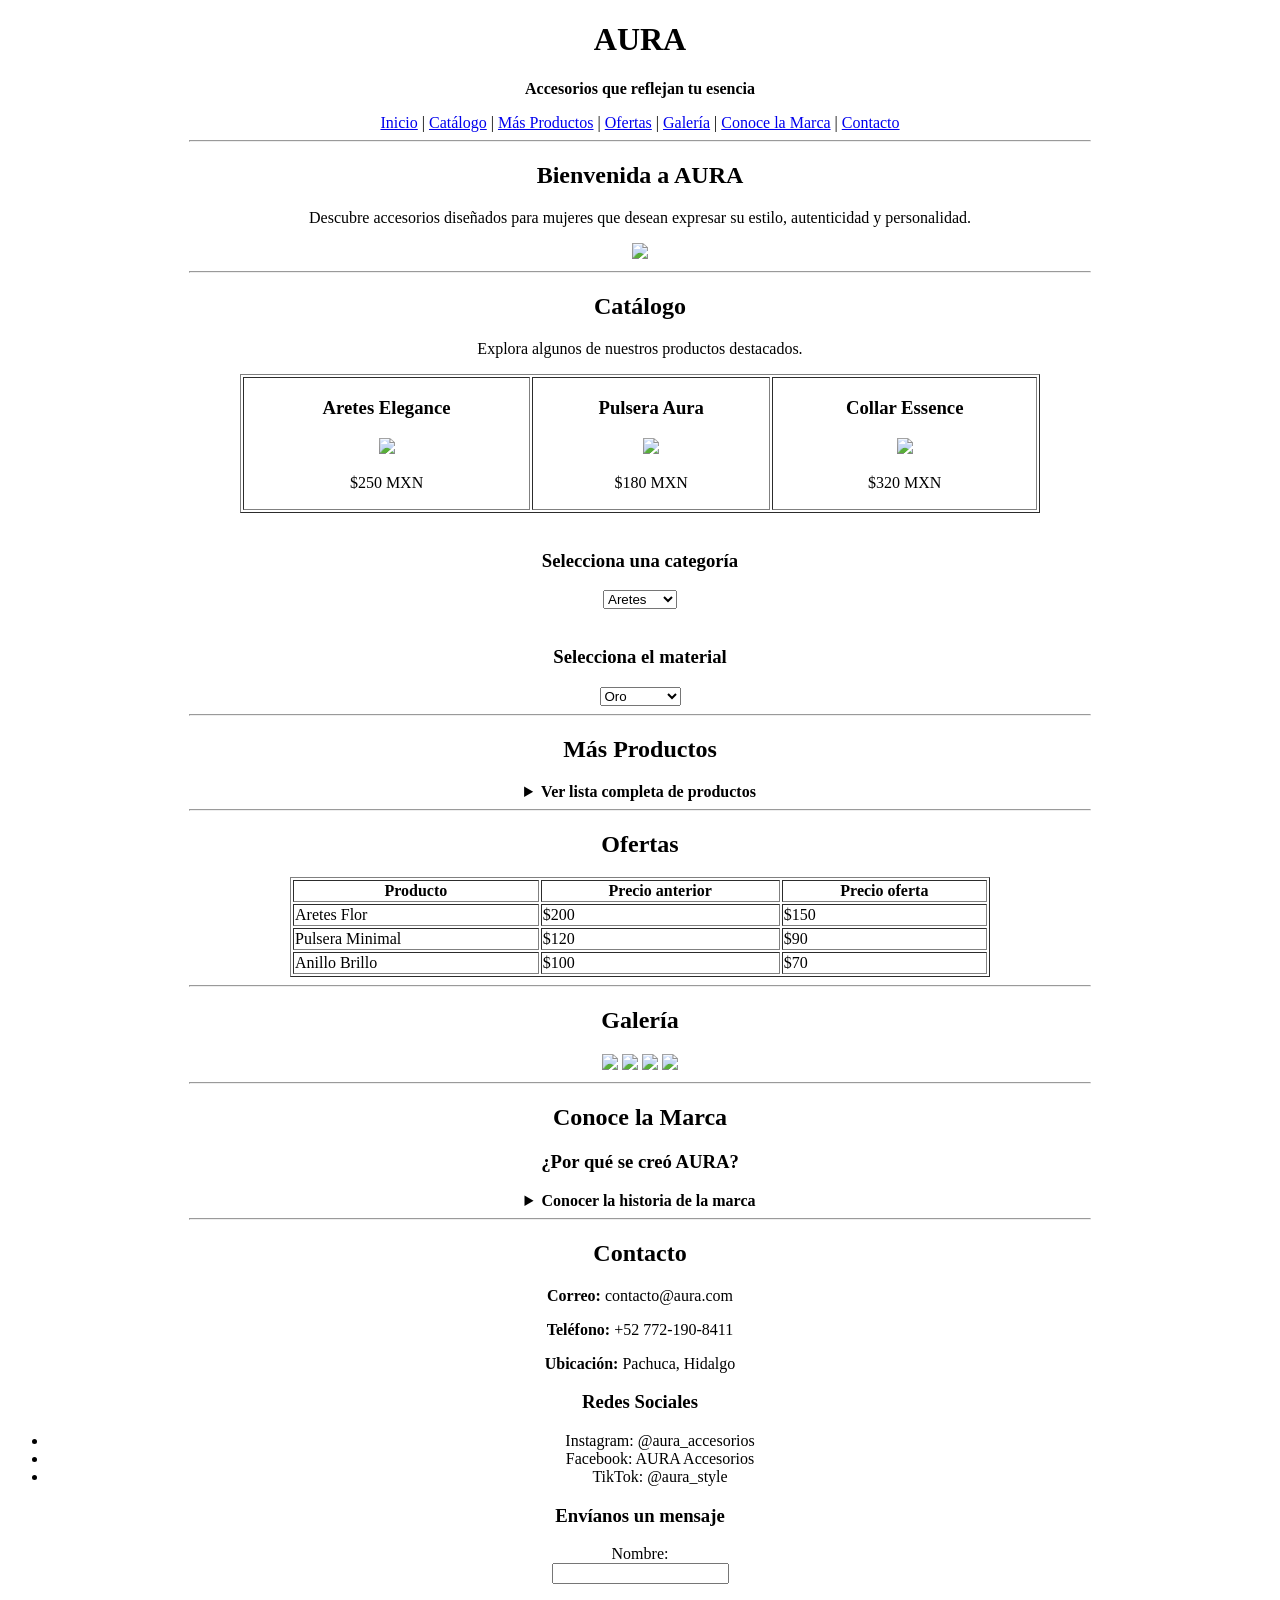
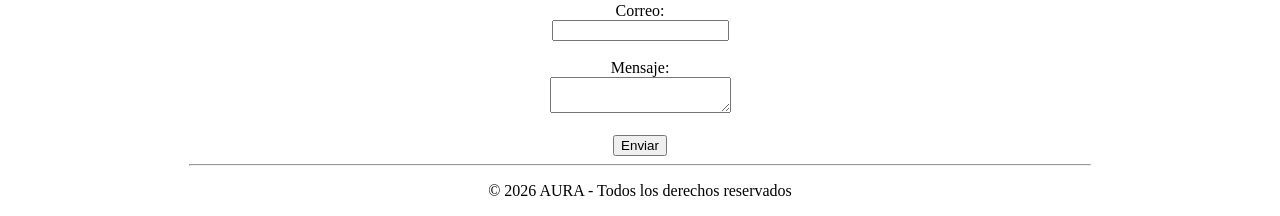
==== 2_2MaquetaciondeProyecto/Aura.html @ e4cea428 "Add files via upload" ====
<!DOCTYPE html>
<html lang="es">

<head>
<meta charset="UTF-8">
<title>AURA - Accesorios</title>
</head>

<body>

<center>

<header>

<h1>AURA</h1>
<p><b>Accesorios que reflejan tu esencia</b></p>

<nav>

<a href="#inicio">Inicio</a> |
<a href="#catalogo">Catálogo</a> |
<a href="#productos">Más Productos</a> |
<a href="#ofertas">Ofertas</a> |
<a href="#galeria">Galería</a> |
<a href="#marca">Conoce la Marca</a> |
<a href="#contacto">Contacto</a>

</nav>

</header>

<hr width="900">

<section id="inicio">

<h2>Bienvenida a AURA</h2>

<p>
Descubre accesorios diseñados para mujeres que desean expresar
su estilo, autenticidad y personalidad.
</p>

<img src="aun sin imagen" width="500">

</section>

<hr width="900">

<section id="catalogo">

<h2>Catálogo</h2>

<p>Explora algunos de nuestros productos destacados.</p>

<table border="1" width="800">

<tr>

<td align="center">
<h3>Aretes Elegance</h3>
<img src="aun sin imagen" width="150">
<p>$250 MXN</p>
</td>

<td align="center">
<h3>Pulsera Aura</h3>
<img src="aun sin imagen" width="150">
<p>$180 MXN</p>
</td>

<td align="center">
<h3>Collar Essence</h3>
<img src="aun sin imagen" width="150">
<p>$320 MXN</p>
</td>

</tr>

</table>

<br>

<h3>Selecciona una categoría</h3>

<form>

<select>
<option>Aretes</option>
<option>Collares</option>
<option>Pulseras</option>
<option>Anillos</option>
</select>

</form>

<br>

<h3>Selecciona el material</h3>

<form>

<select>
<option>Oro</option>
<option>Plata</option>
<option>Laminado</option>
<option>Plástico</option>
</select>

</form>

</section>

<hr width="900">
<section id="productos">

<h2>Más Productos</h2>

<details>

<summary><b>Ver lista completa de productos</b></summary>

<br>

<table border="1" width="800">

<tr>
<th>Producto</th>
<th>Categoría</th>
<th>Material</th>
<th>Precio</th>
</tr>

<tr>
<td>Aretes Elegance</td>
<td>Aretes</td>
<td>Oro</td>
<td>$250</td>
</tr>

<tr>
<td>Aretes Flor</td>
<td>Aretes</td>
<td>Plata</td>
<td>$200</td>
</tr>

<tr>
<td>Pulsera Aura</td>
<td>Pulseras</td>
<td>Laminado</td>
<td>$180</td>
</tr>

<tr>
<td>Pulsera Minimal</td>
<td>Pulseras</td>
<td>Plástico</td>
<td>$120</td>
</tr>

<tr>
<td>Collar Essence</td>
<td>Collares</td>
<td>Oro</td>
<td>$320</td>
</tr>

<tr>
<td>Collar Luna</td>
<td>Collares</td>
<td>Plata</td>
<td>$280</td>
</tr>

<tr>
<td>Anillo Elegante</td>
<td>Anillos</td>
<td>Laminado</td>
<td>$150</td>
</tr>

<tr>
<td>Anillo Brillo</td>
<td>Anillos</td>
<td>Plástico</td>
<td>$100</td>
</tr>

</table>

</details>

</section>

<hr width="900">

<section id="ofertas">

<h2>Ofertas</h2>

<table border="1" width="700">

<tr>
<th>Producto</th>
<th>Precio anterior</th>
<th>Precio oferta</th>
</tr>

<tr>
<td>Aretes Flor</td>
<td>$200</td>
<td>$150</td>
</tr>

<tr>
<td>Pulsera Minimal</td>
<td>$120</td>
<td>$90</td>
</tr>

<tr>
<td>Anillo Brillo</td>
<td>$100</td>
<td>$70</td>
</tr>

</table>

</section>

<hr width="900">

<section id="galeria">

<h2>Galería</h2>

<img src="aun sin imagen" width="150">
<img src="aun sin imagen" width="150">
<img src="aun sin imagen" width="150">
<img src="aun sin imagen" width="150">

</section>

<hr width="900">

<section id="marca">

<h2>Conoce la Marca</h2>

<h3>¿Por qué se creó AURA?</h3>

<details>

<summary><b>Conocer la historia de la marca</b></summary>

<br>

<p>
AURA nace para empoderar a mujeres jóvenes a expresar su autenticidad
a través de accesorios y productos de moda sostenibles.
</p>

<p>Más allá de generar ganancias la marca busca:</p>

<ul>

<li>Fomentar la autoexpresión</li>
<li>Promover el consumo responsable</li>
<li>Apoyar la producción artesanal local</li>
<li>Impulsar la confianza y seguridad personal</li>

</ul>

<p>
AURA conecta con mujeres que desean sentirse únicas,
seguras y alineadas con sus valores utilizando productos
que reflejan su personalidad.
</p>

</details>

</section>


<hr width="900">

<section id="contacto">

<h2>Contacto</h2>

<p><b>Correo:</b> contacto@aura.com</p>
<p><b>Teléfono:</b> +52 772-190-8411</p>
<p><b>Ubicación:</b> Pachuca, Hidalgo</p>

<h3>Redes Sociales</h3>

<ul>

<li>Instagram: @aura_accesorios</li>
<li>Facebook: AURA Accesorios</li>
<li>TikTok: @aura_style</li>

</ul>

<h3>Envíanos un mensaje</h3>

<form>

Nombre:<br>
<input type="text"><br><br>

Correo:<br>
<input type="email"><br><br>

Mensaje:<br>
<textarea></textarea><br><br>

<input type="submit" value="Enviar">

</form>

</section>

<hr width="900">

<footer>

<p>© 2026 AURA - Todos los derechos reservados</p>

</footer>

</center>

</body>
</html>
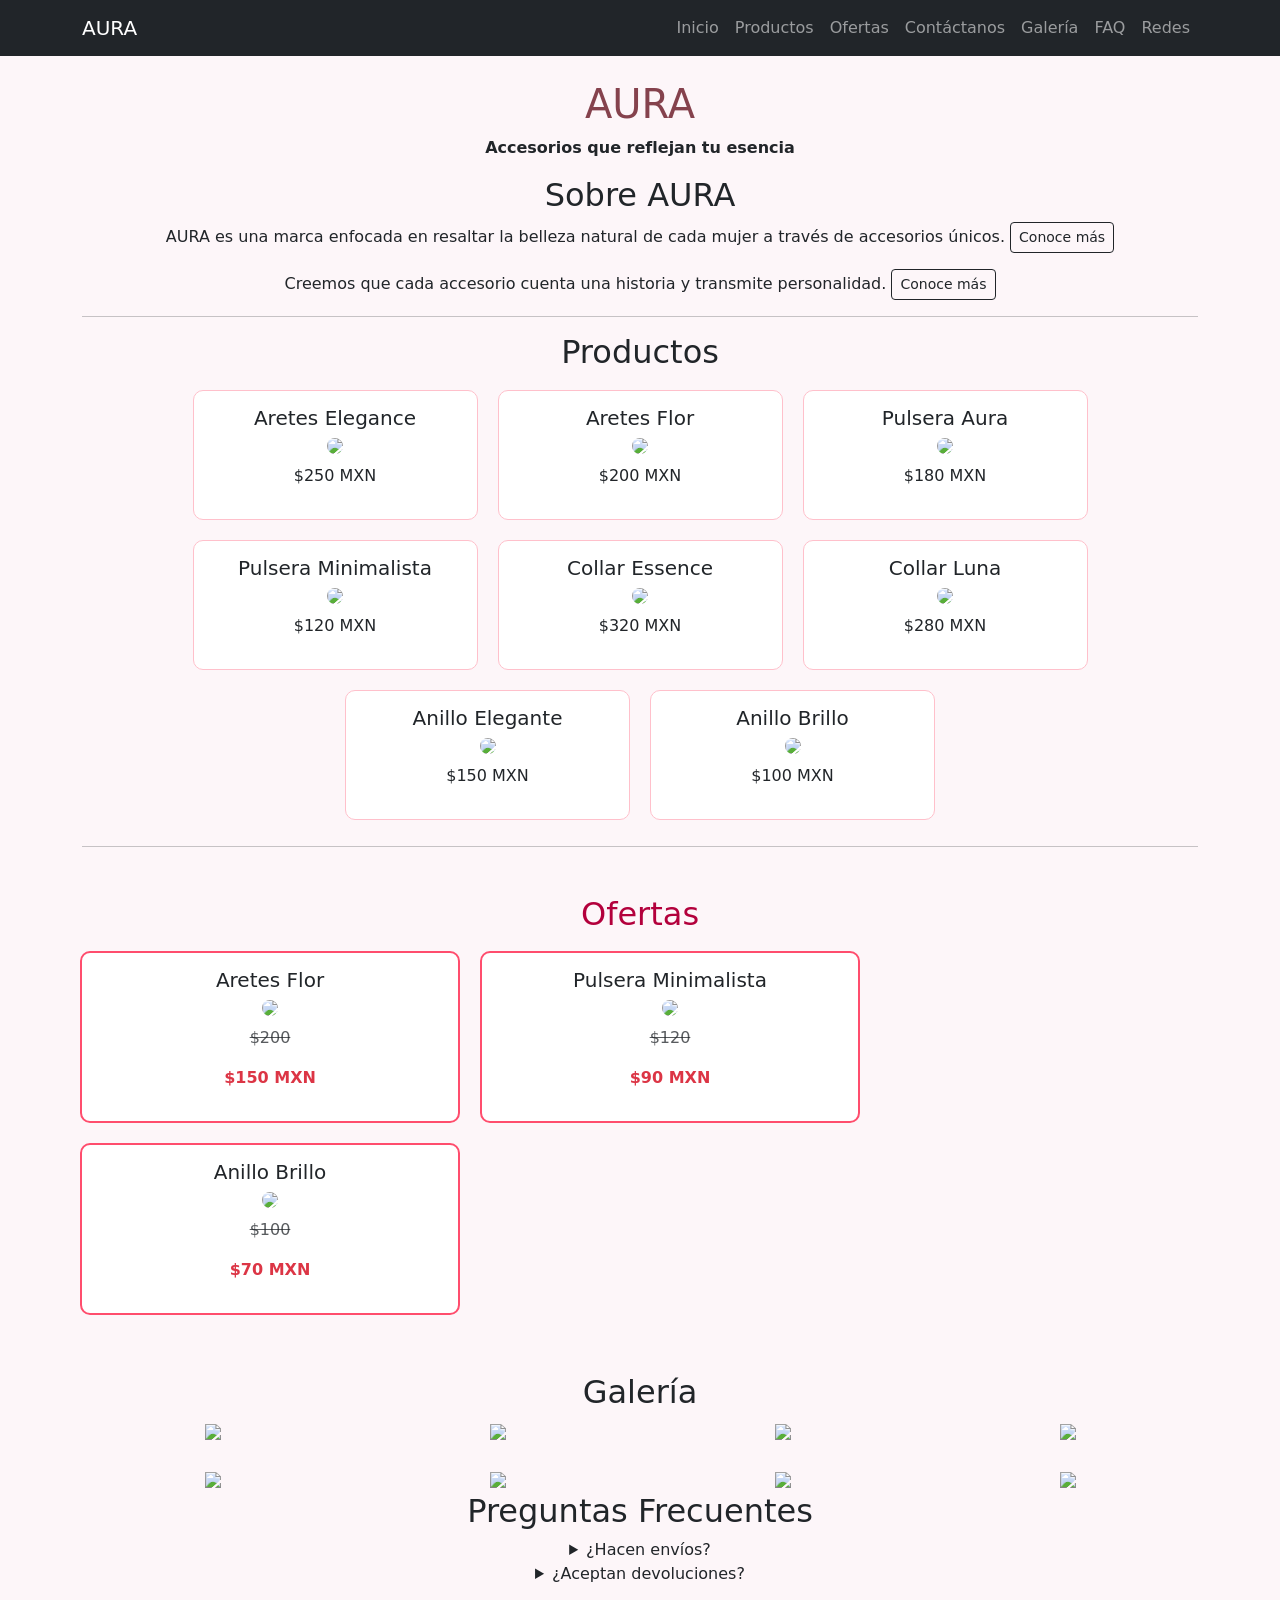
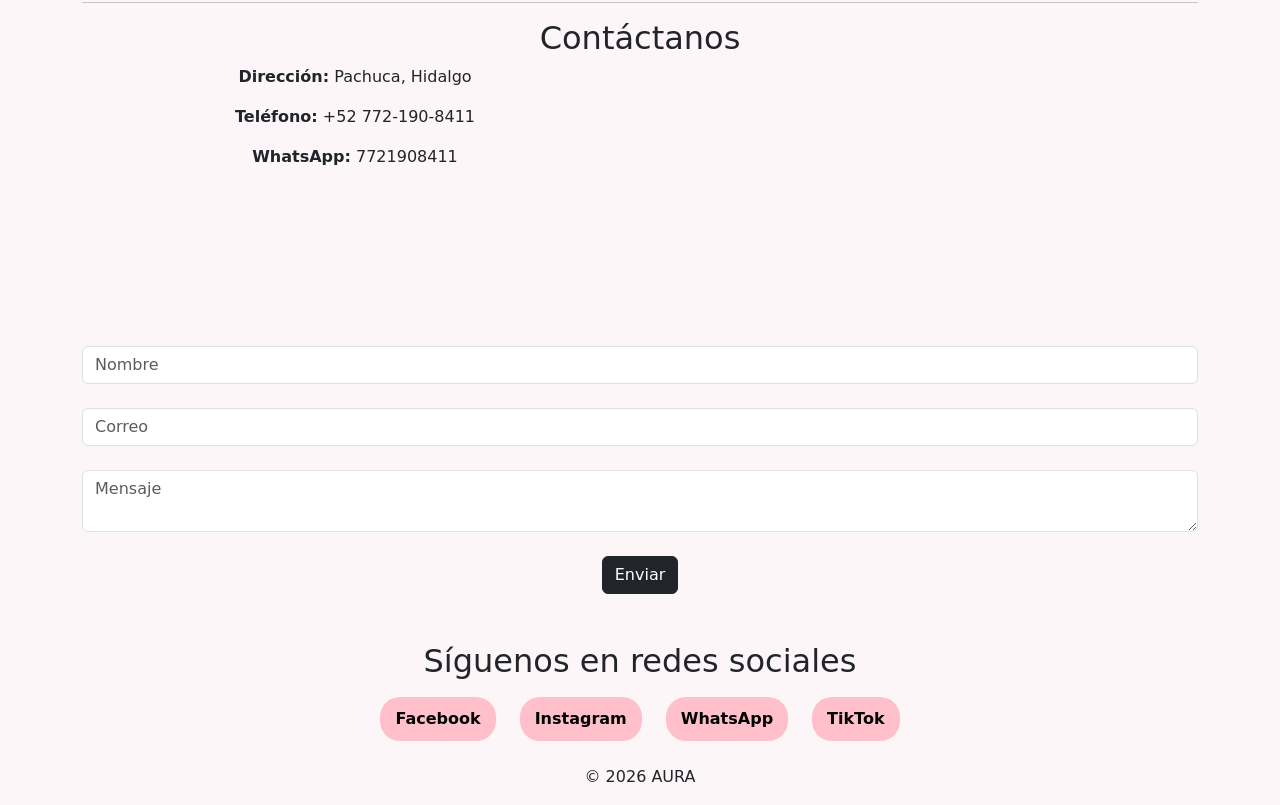
==== commit 6e9b16d3: "Add files via upload" ====
--- a/2_2MaquetaciondeProyecto/Aura.html
+++ b/2_2MaquetaciondeProyecto/Aura.html
@@ -1,335 +1,301 @@
 <!DOCTYPE html>
 <html lang="es">
-
 <head>
 <meta charset="UTF-8">
 <title>AURA - Accesorios</title>
+
+<!-- BOOTSTRAP -->
+<link href="https://cdn.jsdelivr.net/npm/bootstrap@5.3.0/dist/css/bootstrap.min.css" rel="stylesheet">
+
+<!-- CSS EXTERNO -->
+<link rel="stylesheet" href="estilos.css">
+
+<style>
+body {
+    background-color: #fdf6f9;
+}
+</style>
+
 </head>
 
 <body>
 
-<center>
+<!-- NAVBAR  -->
+<nav class="navbar navbar-expand-lg navbar-dark bg-dark">
+<div class="container">
+<a class="navbar-brand" href="#">AURA</a>
+
+<button class="navbar-toggler" type="button" data-bs-toggle="collapse" data-bs-target="#menu">
+<span class="navbar-toggler-icon"></span>
+</button>
+
+<div class="collapse navbar-collapse" id="menu">
+<ul class="navbar-nav ms-auto">
+<li class="nav-item"><a class="nav-link" href="#inicio">Inicio</a></li>
+<li class="nav-item"><a class="nav-link" href="#catalogo">Productos</a></li>
+<li class="nav-item"><a class="nav-link" href="#ofertas">Ofertas</a></li>
+<li class="nav-item"><a class="nav-link" href="#contacto">Contáctanos</a></li>
+<li class="nav-item"><a class="nav-link" href="#galeria">Galería</a></li>
+<li class="nav-item"><a class="nav-link" href="#faq">FAQ</a></li>
+<li class="nav-item"><a class="nav-link" href="#redes">Redes</a></li>
+</ul>
+</div>
+</div>
+</nav>
+
+<div class="container text-center mt-4">
 
 <header>
-
-<h1>AURA</h1>
+<h1 class="titulo">AURA</h1>
 <p><b>Accesorios que reflejan tu esencia</b></p>
-
-<nav>
-
-<a href="#inicio">Inicio</a> |
-<a href="#catalogo">Catálogo</a> |
-<a href="#productos">Más Productos</a> |
-<a href="#ofertas">Ofertas</a> |
-<a href="#galeria">Galería</a> |
-<a href="#marca">Conoce la Marca</a> |
-<a href="#contacto">Contacto</a>
-
-</nav>
-
 </header>
 
-<hr width="900">
-
+<!-- PÁRRAFOS CON CTA -->
 <section id="inicio">
-
-<h2>Bienvenida a AURA</h2>
-
-<p>
-Descubre accesorios diseñados para mujeres que desean expresar
-su estilo, autenticidad y personalidad.
-</p>
-
-<img src="aun sin imagen" width="500">
-
-</section>
-
-<hr width="900">
-
+<h2>Sobre AURA</h2>
+
+<p>AURA es una marca enfocada en resaltar la belleza natural de cada mujer a través de accesorios únicos. 
+<button onclick="toggleSeccion('info1')" class="btn btn-outline-dark btn-sm">Conoce más</button></p>
+
+<section id="info1" style="display:none;">
+<p>Nos especializamos en diseños modernos y elegantes que acompañan cualquier estilo.</p>
+</section>
+
+<p>Creemos que cada accesorio cuenta una historia y transmite personalidad. 
+<button onclick="toggleSeccion('info2')" class="btn btn-outline-dark btn-sm">Conoce más</button></p>
+
+<section id="info2" style="display:none;">
+<p>Nuestros productos están diseñados para mujeres auténticas.</p>
+</section>
+
+</section>
+
+<hr>
+
+<!-- CATÁLOGO -->
 <section id="catalogo">
-
-<h2>Catálogo</h2>
-
-<p>Explora algunos de nuestros productos destacados.</p>
-
-<table border="1" width="800">
-
-<tr>
-
-<td align="center">
-<h3>Aretes Elegance</h3>
-<img src="aun sin imagen" width="150">
+<h2 class="text-center">Productos</h2>
+
+<div class="row">
+
+<div class="col-md-3 tarjeta producto">
+<h5>Aretes Elegance</h5>
+<img src="https://cdn.pixabay.com/photo/2016/11/29/05/08/jewelry-1867059_1280.jpg" class="img-fluid">
 <p>$250 MXN</p>
-</td>
-
-<td align="center">
-<h3>Pulsera Aura</h3>
-<img src="aun sin imagen" width="150">
+</div>
+
+<div class="col-md-3 tarjeta producto">
+<h5>Aretes Flor</h5>
+<img src="https://cdn.pixabay.com/photo/2017/08/06/06/42/earrings-2588975_1280.jpg" class="img-fluid">
+<p>$200 MXN</p>
+</div>
+
+<div class="col-md-3 tarjeta producto">
+<h5>Pulsera Aura</h5>
+<img src="https://cdn.pixabay.com/photo/2016/03/27/21/16/bracelet-1284240_1280.jpg" class="img-fluid">
 <p>$180 MXN</p>
-</td>
-
-<td align="center">
-<h3>Collar Essence</h3>
-<img src="aun sin imagen" width="150">
+</div>
+
+<div class="col-md-3 tarjeta producto">
+<h5>Pulsera Minimalista</h5>
+<img src="https://cdn.pixabay.com/photo/2015/09/02/12/27/bracelet-918864_1280.jpg" class="img-fluid">
+<p>$120 MXN</p>
+</div>
+
+<div class="col-md-3 tarjeta producto">
+<h5>Collar Essence</h5>
+<img src="https://cdn.pixabay.com/photo/2016/11/29/03/53/jewelry-1866574_1280.jpg" class="img-fluid">
 <p>$320 MXN</p>
-</td>
-
-</tr>
-
-</table>
+</div>
+
+<div class="col-md-3 tarjeta producto">
+<h5>Collar Luna</h5>
+<img src="https://cdn.pixabay.com/photo/2017/08/01/08/29/jewelry-2563128_1280.jpg" class="img-fluid">
+<p>$280 MXN</p>
+</div>
+
+<div class="col-md-3 tarjeta producto">
+<h5>Anillo Elegante</h5>
+<img src="https://cdn.pixabay.com/photo/2016/11/29/03/53/ring-1866573_1280.jpg" class="img-fluid">
+<p>$150 MXN</p>
+</div>
+
+<div class="col-md-3 tarjeta producto">
+<h5>Anillo Brillo</h5>
+<img src="https://cdn.pixabay.com/photo/2016/11/29/09/32/ring-1867650_1280.jpg" class="img-fluid">
+<p>$100 MXN</p>
+</div>
+
+</div>
+</section>
+
+<hr>
+
+<section id="ofertas" class="mt-5">
+<h2 class="text-center">Ofertas</h2>
+
+<div class="row">
+
+<!-- OFERTA 1 -->
+<div class="col-md-4 tarjeta producto">
+<h5>Aretes Flor</h5>
+<img src="https://cdn.pixabay.com/photo/2017/08/06/06/42/earrings-2588975_1280.jpg" class="img-fluid">
+<p class="text-muted"><del>$200</del></p>
+<p class="text-danger fw-bold">$150 MXN</p>
+</div>
+
+<!-- OFERTA 2 -->
+<div class="col-md-4 tarjeta producto">
+<h5>Pulsera Minimalista</h5>
+<img src="https://cdn.pixabay.com/photo/2015/09/02/12/27/bracelet-918864_1280.jpg" class="img-fluid">
+<p class="text-muted"><del>$120</del></p>
+<p class="text-danger fw-bold">$90 MXN</p>
+</div>
+
+<!-- OFERTA 3 -->
+<div class="col-md-4 tarjeta producto">
+<h5>Anillo Brillo</h5>
+<img src="https://cdn.pixabay.com/photo/2016/11/29/09/32/ring-1867650_1280.jpg" class="img-fluid">
+<p class="text-muted"><del>$100</del></p>
+<p class="text-danger fw-bold">$70 MXN</p>
+</div>
+
+</div>
+</section>
+
+<!-- GALERIA -->
+<section id="galeria" class="mt-5">
+<h2 class="text-center">Galería</h2>
+
+<div class="row">
+
+<div class="col-md-3">
+<img src="https://cdn.pixabay.com/photo/2016/11/29/05/08/jewelry-1867059_1280.jpg" class="img-fluid galeria-img">
+</div>
+
+<div class="col-md-3">
+<img src="https://cdn.pixabay.com/photo/2017/08/06/06/42/earrings-2588975_1280.jpg" class="img-fluid galeria-img">
+</div>
+
+<div class="col-md-3">
+<img src="https://cdn.pixabay.com/photo/2016/03/27/21/16/bracelet-1284240_1280.jpg" class="img-fluid galeria-img">
+</div>
+
+<div class="col-md-3">
+<img src="https://cdn.pixabay.com/photo/2016/11/29/03/53/jewelry-1866574_1280.jpg" class="img-fluid galeria-img">
+</div>
+
+</div>
 
 <br>
 
-<h3>Selecciona una categoría</h3>
+<div class="row">
+
+<div class="col-md-3">
+<img src="https://cdn.pixabay.com/photo/2017/08/01/08/29/jewelry-2563128_1280.jpg" class="img-fluid galeria-img">
+</div>
+
+<div class="col-md-3">
+<img src="https://cdn.pixabay.com/photo/2016/11/29/03/53/ring-1866573_1280.jpg" class="img-fluid galeria-img">
+</div>
+
+<div class="col-md-3">
+<img src="https://cdn.pixabay.com/photo/2016/11/29/09/32/ring-1867650_1280.jpg" class="img-fluid galeria-img">
+</div>
+
+<div class="col-md-3">
+<img src="https://cdn.pixabay.com/photo/2015/09/02/12/27/bracelet-918864_1280.jpg" class="img-fluid galeria-img">
+</div>
+
+</div>
+
+</section>
+
+<!-- FAQ -->
+<section id="faq">
+<h2>Preguntas Frecuentes</h2>
+
+<details>
+<summary>¿Hacen envíos?</summary>
+<p>Sí, a toda la República Mexicana.</p>
+</details>
+
+<details>
+<summary>¿Aceptan devoluciones?</summary>
+<p>Sí, dentro de los primeros 7 días.</p>
+</details>
+
+</section>
+
+<hr>
+
+<!-- CONTACTO CON BOOTSTRAP -->
+<section id="contacto">
+<h2>Contáctanos</h2>
+
+<div class="row">
+
+<div class="col-md-6">
+<p><b>Dirección:</b> Pachuca, Hidalgo</p>
+<p><b>Teléfono:</b> +52 772-190-8411</p>
+<p><b>WhatsApp:</b> 7721908411</p>
+</div>
+
+<div class="col-md-6">
+<!-- MAPA -->
+<iframe 
+src="https://www.google.com/maps?q=Pachuca,Hidalgo&output=embed"
+width="100%" height="250" style="border:0;">
+</iframe>
+</div>
+
+</div>
+
+<br>
 
 <form>
-
-<select>
-<option>Aretes</option>
-<option>Collares</option>
-<option>Pulseras</option>
-<option>Anillos</option>
-</select>
-
+<input class="form-control" type="text" placeholder="Nombre"><br>
+<input class="form-control" type="email" placeholder="Correo"><br>
+<textarea class="form-control" placeholder="Mensaje"></textarea><br>
+<button class="btn btn-dark">Enviar</button>
 </form>
 
-<br>
-
-<h3>Selecciona el material</h3>
-
-<form>
-
-<select>
-<option>Oro</option>
-<option>Plata</option>
-<option>Laminado</option>
-<option>Plástico</option>
-</select>
-
-</form>
-
-</section>
-
-<hr width="900">
-<section id="productos">
-
-<h2>Más Productos</h2>
-
-<details>
-
-<summary><b>Ver lista completa de productos</b></summary>
-
-<br>
-
-<table border="1" width="800">
-
-<tr>
-<th>Producto</th>
-<th>Categoría</th>
-<th>Material</th>
-<th>Precio</th>
-</tr>
-
-<tr>
-<td>Aretes Elegance</td>
-<td>Aretes</td>
-<td>Oro</td>
-<td>$250</td>
-</tr>
-
-<tr>
-<td>Aretes Flor</td>
-<td>Aretes</td>
-<td>Plata</td>
-<td>$200</td>
-</tr>
-
-<tr>
-<td>Pulsera Aura</td>
-<td>Pulseras</td>
-<td>Laminado</td>
-<td>$180</td>
-</tr>
-
-<tr>
-<td>Pulsera Minimal</td>
-<td>Pulseras</td>
-<td>Plástico</td>
-<td>$120</td>
-</tr>
-
-<tr>
-<td>Collar Essence</td>
-<td>Collares</td>
-<td>Oro</td>
-<td>$320</td>
-</tr>
-
-<tr>
-<td>Collar Luna</td>
-<td>Collares</td>
-<td>Plata</td>
-<td>$280</td>
-</tr>
-
-<tr>
-<td>Anillo Elegante</td>
-<td>Anillos</td>
-<td>Laminado</td>
-<td>$150</td>
-</tr>
-
-<tr>
-<td>Anillo Brillo</td>
-<td>Anillos</td>
-<td>Plástico</td>
-<td>$100</td>
-</tr>
-
-</table>
-
-</details>
-
-</section>
-
-<hr width="900">
-
-<section id="ofertas">
-
-<h2>Ofertas</h2>
-
-<table border="1" width="700">
-
-<tr>
-<th>Producto</th>
-<th>Precio anterior</th>
-<th>Precio oferta</th>
-</tr>
-
-<tr>
-<td>Aretes Flor</td>
-<td>$200</td>
-<td>$150</td>
-</tr>
-
-<tr>
-<td>Pulsera Minimal</td>
-<td>$120</td>
-<td>$90</td>
-</tr>
-
-<tr>
-<td>Anillo Brillo</td>
-<td>$100</td>
-<td>$70</td>
-</tr>
-
-</table>
-
-</section>
-
-<hr width="900">
-
-<section id="galeria">
-
-<h2>Galería</h2>
-
-<img src="aun sin imagen" width="150">
-<img src="aun sin imagen" width="150">
-<img src="aun sin imagen" width="150">
-<img src="aun sin imagen" width="150">
-
-</section>
-
-<hr width="900">
-
-<section id="marca">
-
-<h2>Conoce la Marca</h2>
-
-<h3>¿Por qué se creó AURA?</h3>
-
-<details>
-
-<summary><b>Conocer la historia de la marca</b></summary>
-
-<br>
-
-<p>
-AURA nace para empoderar a mujeres jóvenes a expresar su autenticidad
-a través de accesorios y productos de moda sostenibles.
-</p>
-
-<p>Más allá de generar ganancias la marca busca:</p>
-
-<ul>
-
-<li>Fomentar la autoexpresión</li>
-<li>Promover el consumo responsable</li>
-<li>Apoyar la producción artesanal local</li>
-<li>Impulsar la confianza y seguridad personal</li>
-
-</ul>
-
-<p>
-AURA conecta con mujeres que desean sentirse únicas,
-seguras y alineadas con sus valores utilizando productos
-que reflejan su personalidad.
-</p>
-
-</details>
-
-</section>
-
-
-<hr width="900">
-
-<section id="contacto">
-
-<h2>Contacto</h2>
-
-<p><b>Correo:</b> contacto@aura.com</p>
-<p><b>Teléfono:</b> +52 772-190-8411</p>
-<p><b>Ubicación:</b> Pachuca, Hidalgo</p>
-
-<h3>Redes Sociales</h3>
-
-<ul>
-
-<li>Instagram: @aura_accesorios</li>
-<li>Facebook: AURA Accesorios</li>
-<li>TikTok: @aura_style</li>
-
-</ul>
-
-<h3>Envíanos un mensaje</h3>
-
-<form>
-
-Nombre:<br>
-<input type="text"><br><br>
-
-Correo:<br>
-<input type="email"><br><br>
-
-Mensaje:<br>
-<textarea></textarea><br><br>
-
-<input type="submit" value="Enviar">
-
-</form>
-
-</section>
-
-<hr width="900">
-
-<footer>
-
-<p>© 2026 AURA - Todos los derechos reservados</p>
-
+</section>
+
+<!-- Redes SOCIALES -->
+<section id="redes" class="text-center mt-5">
+<h2>Síguenos en redes sociales</h2>
+
+<div class="d-flex justify-content-center gap-4 mt-3">
+
+<a href="#" class="red social">Facebook</a>
+<a href="#" class="red social">Instagram</a>
+<a href="#" class="red social">WhatsApp</a>
+<a href="#" class="red social">TikTok</a>
+
+</div>
+</section>
+
+<footer class="mt-4">
+<p>© 2026 AURA</p>
 </footer>
 
-</center>
+</div>
+
+<!-- SCRIPT -->
+<script>
+function toggleSeccion(id){
+    let sec = document.getElementById(id);
+    if(sec.style.display === "none"){
+        sec.style.display = "block";
+    } else {
+        sec.style.display = "none";
+    }
+}
+</script>
+
+<!-- BOOTSTRAP JS -->
+<script src="https://cdn.jsdelivr.net/npm/bootstrap@5.3.0/dist/js/bootstrap.bundle.min.js"></script>
 
 </body>
 </html>
--- a/2_2MaquetaciondeProyecto/estilos.css
+++ b/2_2MaquetaciondeProyecto/estilos.css
@@ -0,0 +1,63 @@
+/* CLASE GENERAL */
+.tarjeta {
+    border: 1px solid pink;
+    padding: 15px;
+    margin: 10px;
+    border-radius: 10px;
+    background-color: white;
+    transition: 0.3s;
+}
+
+/* SUBCLASE */
+.tarjeta.producto:hover {
+    transform: scale(1.05);
+    background-color: #ffe4ec;
+}
+
+.titulo {
+    color: rgb(133, 66, 77);
+    font-size: 40px;
+}
+
+/* IMÁGENES DE PRODUCTOS */
+.producto img {
+    height: 150px;
+    object-fit: cover;
+    border-radius: 10px;
+    margin-bottom: 10px;
+}
+/* ESTILO OFERTAS */
+#ofertas .producto {
+    border: 2px solid #ff4d6d;
+}
+
+#ofertas h2 {
+    color: #b3003c;
+}
+
+/* CENTRAR PRODUCTOS */
+#catalogo .row {
+    justify-content: center;
+}
+
+.producto {
+    text-align: center;
+}
+
+/* REDES SOCIALES */
+.red {
+    text-decoration: none;
+    padding: 10px 15px;
+    border-radius: 20px;
+    background-color: pink;
+    color: black;
+    font-weight: bold;
+    transition: 0.3s;
+}
+
+/* SUBCLASE */
+.red.social:hover {
+    background-color: #ff4d6d;
+    color: white;
+    transform: scale(1.1);
+}
